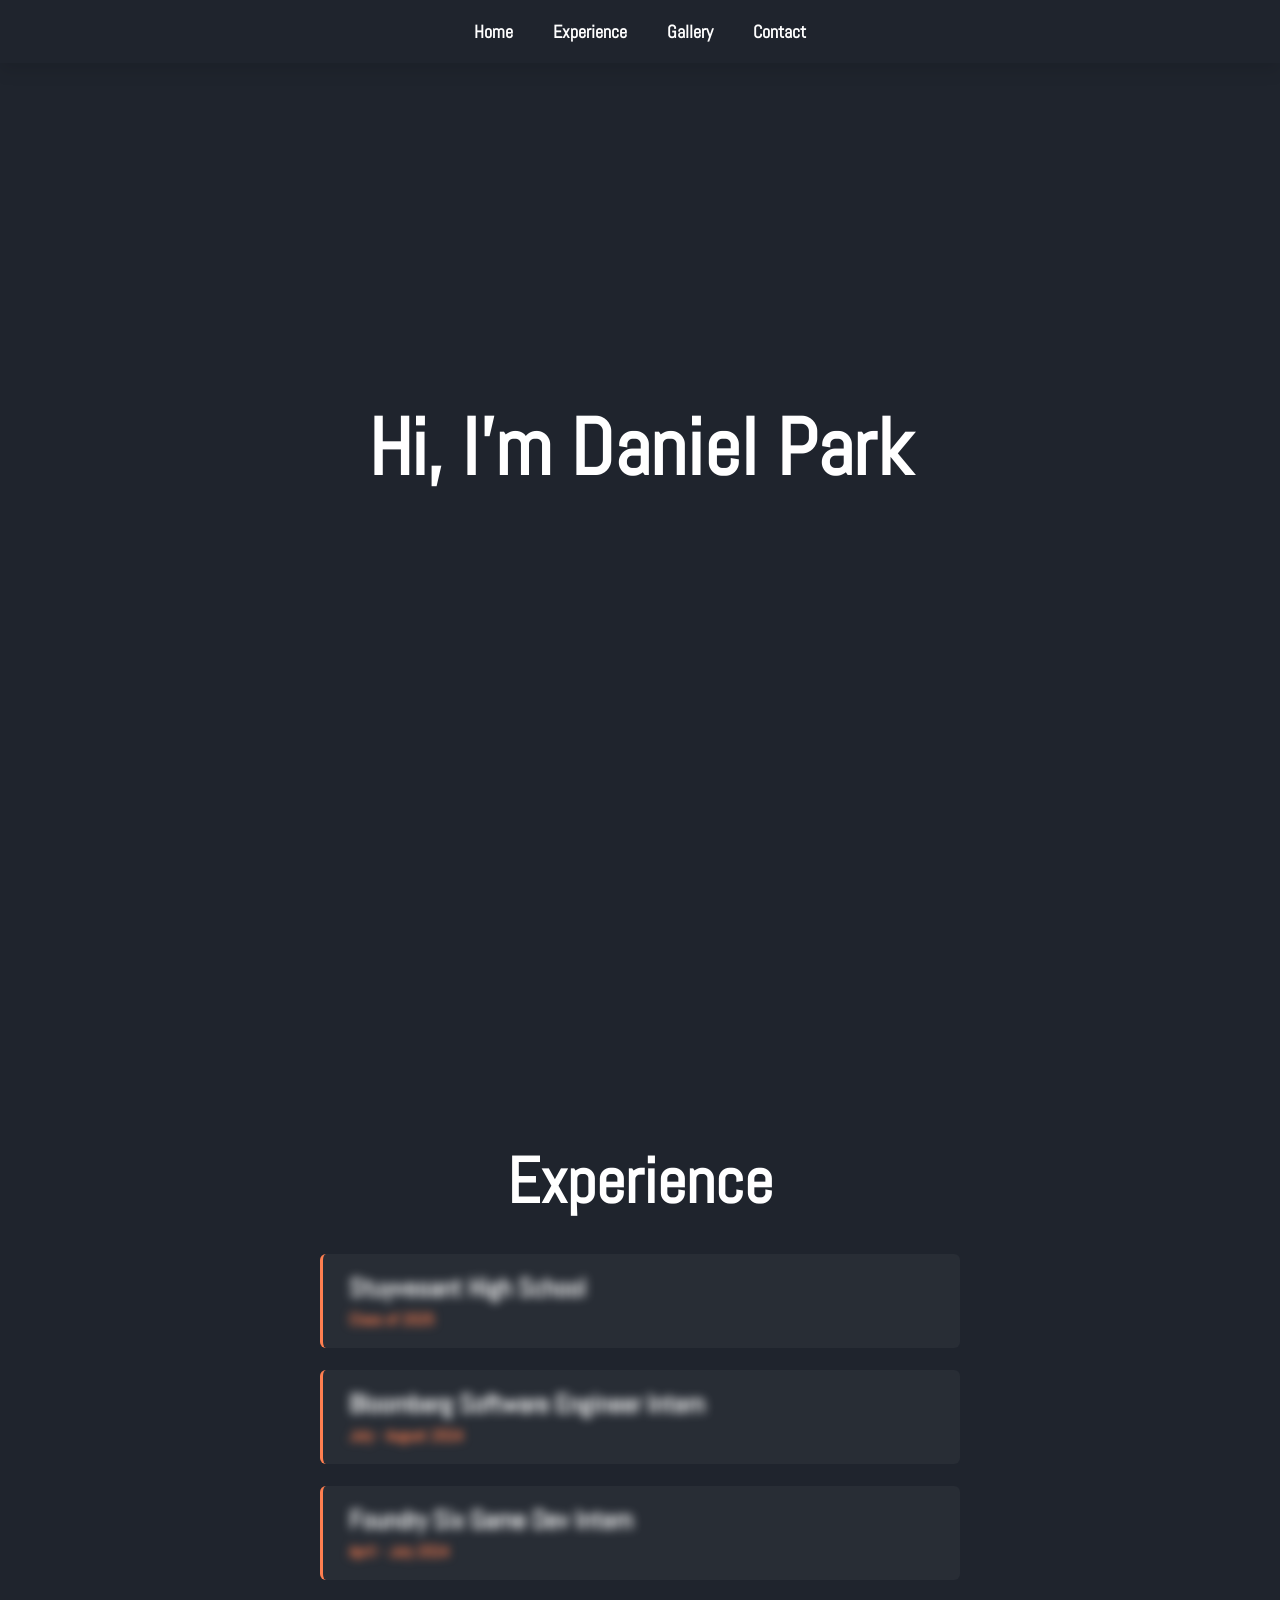
==== index.html @ cdd5ee07 "base website" ====
<!DOCTYPE html>
<html lang="en">

<head>
    <meta charset="UTF-8">
    <meta name="viewport" content="width=device-width, initial-scale=1.0">
    <title>Daniel Park</title>
    <link rel="stylesheet" href="style.css">
</head>

<body>
    
    <nav>
        <ul>
            <li><a href="#home">Home</a></li>
            <li><a href="#experience">Experience</a></li>
            <li><a href="#gallery">Gallery</a></li>
            <li><a href="contact.html">Contact</a></li>
        </ul>
    </nav>

    <section class="hero pop-up reveal" id="home">
        <div class="animate">
            <h1>
                Hi, I'm Daniel Park
            </h1>
            <p>
                <span class="identity-list">
                    Software Developer
                </span>
            </p>
        </div>
    </section>

    <section class="hero experience" id="experience">
        <h2 class="section-heading">Experience</h2>
        <div class="timeline">
            <div class="timeline-item left-to-right reveal">
                <div class="animate">
                    <a href="stuyvesant.html" class="section-link">
                        <h3 class="pop-up-hover">Stuyvesant High School</h3>
                    </a>
                    <span class="timeline-date">Class of 2025</span>
                </div>
            </div>

            <div class="timeline-item right-to-left reveal">
                <div class="animate">
                    <a href="bloomberg.html" class="section-link">
                        <h3 class="pop-up-hover">Bloomberg Software Engineer Intern</h3>
                    </a>
                    <span class="timeline-date">July - August 2024</span>
                </div>
            </div>

            <div class="timeline-item left-to-right reveal">
                <div class="animate">
                    <a href="foundry.html" class="section-link">
                        <h3 class="pop-up-hover">Foundry Six Game Dev Intern</h3>
                    </a>
                    <span class="timeline-date">April - July 2024</span>
                </div>
            </div>
        </div>
    </section>

    <section class="hero gallery reveal" id="gallery">
        <h2 class="section-heading animate">Gallery</h2>
        <div class="images">
            <img src="images/img1.jpg" alt="" class="animate" style="--i:0;" loading="lazy">
            <img src="images/img1.jpg" alt="" class="animate" style="--i:1;" loading="lazy">
            <img src="images/img1.jpg" alt="" class="animate" style="--i:2;" loading="lazy">
        </div>
    </section>

    <script src="script.js"></script>
</body>

</html>
---- style.css ----
@import url('https://fonts.googleapis.com/css2?family=Abel&display=swap');

* {
    margin: 0;
    padding: 0;
    box-sizing: border-box;
    font-family: "Abel", sans-serif;
    scroll-behavior: smooth;
}

body{
    cursor: url('data:image/svg+xml,<svg xmlns="http://www.w3.org/2000/svg" width="24" height="24" viewBox="0 0 24 24"><path fill="%23FFF" stroke="%23000" stroke-width="2" d="M5.5 3.21V20.8c0 .45.54.67.85.35l4.86-4.86a.5.5 0 0 1 .35-.15h6.87a.5.5 0 0 0 .35-.85L6.35 2.85a.5.5 0 0 0-.85.35Z"></path></svg>'), auto;
    background: #1f242d;
}

nav {
    background-color: #1f242d;
    padding: 20px;
    display: flex;
    justify-content: center;
    align-items: center;
    position: fixed;
    width: 100%;
    top: 0;
    z-index: 1000;
    box-shadow: 0 8px 16px rgba(0, 0, 0, 0.1);
}

nav ul {
    display: flex;
    list-style: none;
}

nav ul li {
    margin: 0 20px;
}

nav ul li a {
    color: white;
    text-decoration: none;
    font-size: 18px;
    font-weight: 600;
    position: relative;
    transition: color 0.3s ease;
}

nav ul li a::after {
    content: '';
    display: block;
    width: 0;
    height: 2px;
    background: white;
    transition: width 0.3s;
    position: absolute;
    left: 0;
    bottom: -5px;
}

nav ul li a:hover {
    color: #ff7f50;
}

nav ul li a:hover::after {
    width: 100%;
}

section {
    display: flex;
    flex-direction: column;
    justify-content: center;
    align-items: center;
    text-align: center;
    overflow-x: hidden;
    padding: 60px 24px;
}

.hero {
    min-height: 100vh;
    padding-top: 100px;
}

h1 {
    position: relative;
    font-size: 80px;
    color: #fff;
}

p {
    position: relative;
    font-size: 35px;
    font-weight: 600;
}

.section-heading {
    position: relative;
    font-size: 64px;
    color: #fff;
    margin-bottom: 32px;
}

.identity-list::before {
    position: absolute;
    content: "";
    width: 100%;
    height: 100%;
    background-color: #1f242d;;
    top: 0;
    left: 0;
    animation: anim 4s infinite;
}

@keyframes anim {
    40%, 60% {
        left: calc(100% + 8px)
    }
    100% {
        left: 0
    }
}

.reveal .animate {
    opacity: 0;
    filter: blur(5px);
    transition: 0.7s;
}

.reveal.show-animate .animate {
    opacity: 1;
    filter: blur(0);
}

.section-link{
    text-decoration: underline;
}

/*pop up*/
.pop-up .animate {
    transform: scale(.7);
}

.pop-up.show-animate .animate {
    transform: scale(1);
}

.pop-up-hover {
    transition: transform 0.3s ease;
}

.pop-up-hover:hover {
    transform: scale(1.1);
}


/*left to right*/
.left-to-right .animate {
    transform: translateX(-100%);
}

.left-to-right.show-animate .animate {
    transform: translateX(0);
}

/*left to right*/
.right-to-left .animate {
    transform: translateX(100%);
}

.right-to-left.show-animate .animate {
    transform: translateX(0);
}

.pop-up p, .left-to-right p, .right-to-left p{
    color: #ff7f50;
}

.experience {
    padding-top: 80px;
}

.timeline {
    display: flex;
    flex-direction: column;
    gap: 22px;
    width: 100%;
    max-width: 640px;
}

.timeline-item {
    text-align: left;
    padding: 18px 26px;
    border-left: 3px solid #ff7f50;
    background: rgba(255, 255, 255, 0.04);
    border-radius: 6px;
}

.timeline-item h3 {
    position: relative;
    font-size: 26px;
    color: #fff;
    display: inline-block;
}

.timeline-date {
    display: block;
    margin-top: 4px;
    font-size: 16px;
    font-weight: 600;
    color: #ff7f50;
}

.gallery .images img {
    max-width: 400px;
    margin: 0 30px;
    transform: translateX(-100%);
    /*delayed*/
    transition-delay: calc(.2s * var(--i));
}

.gallery.show-animate .images img {
    transform: translateX(0);
}

/*left to right*/
.gallery .animate {
    transform: translateX(-100%);
}

.gallery.show-animate .animate {
    transform: translateX(0);
}
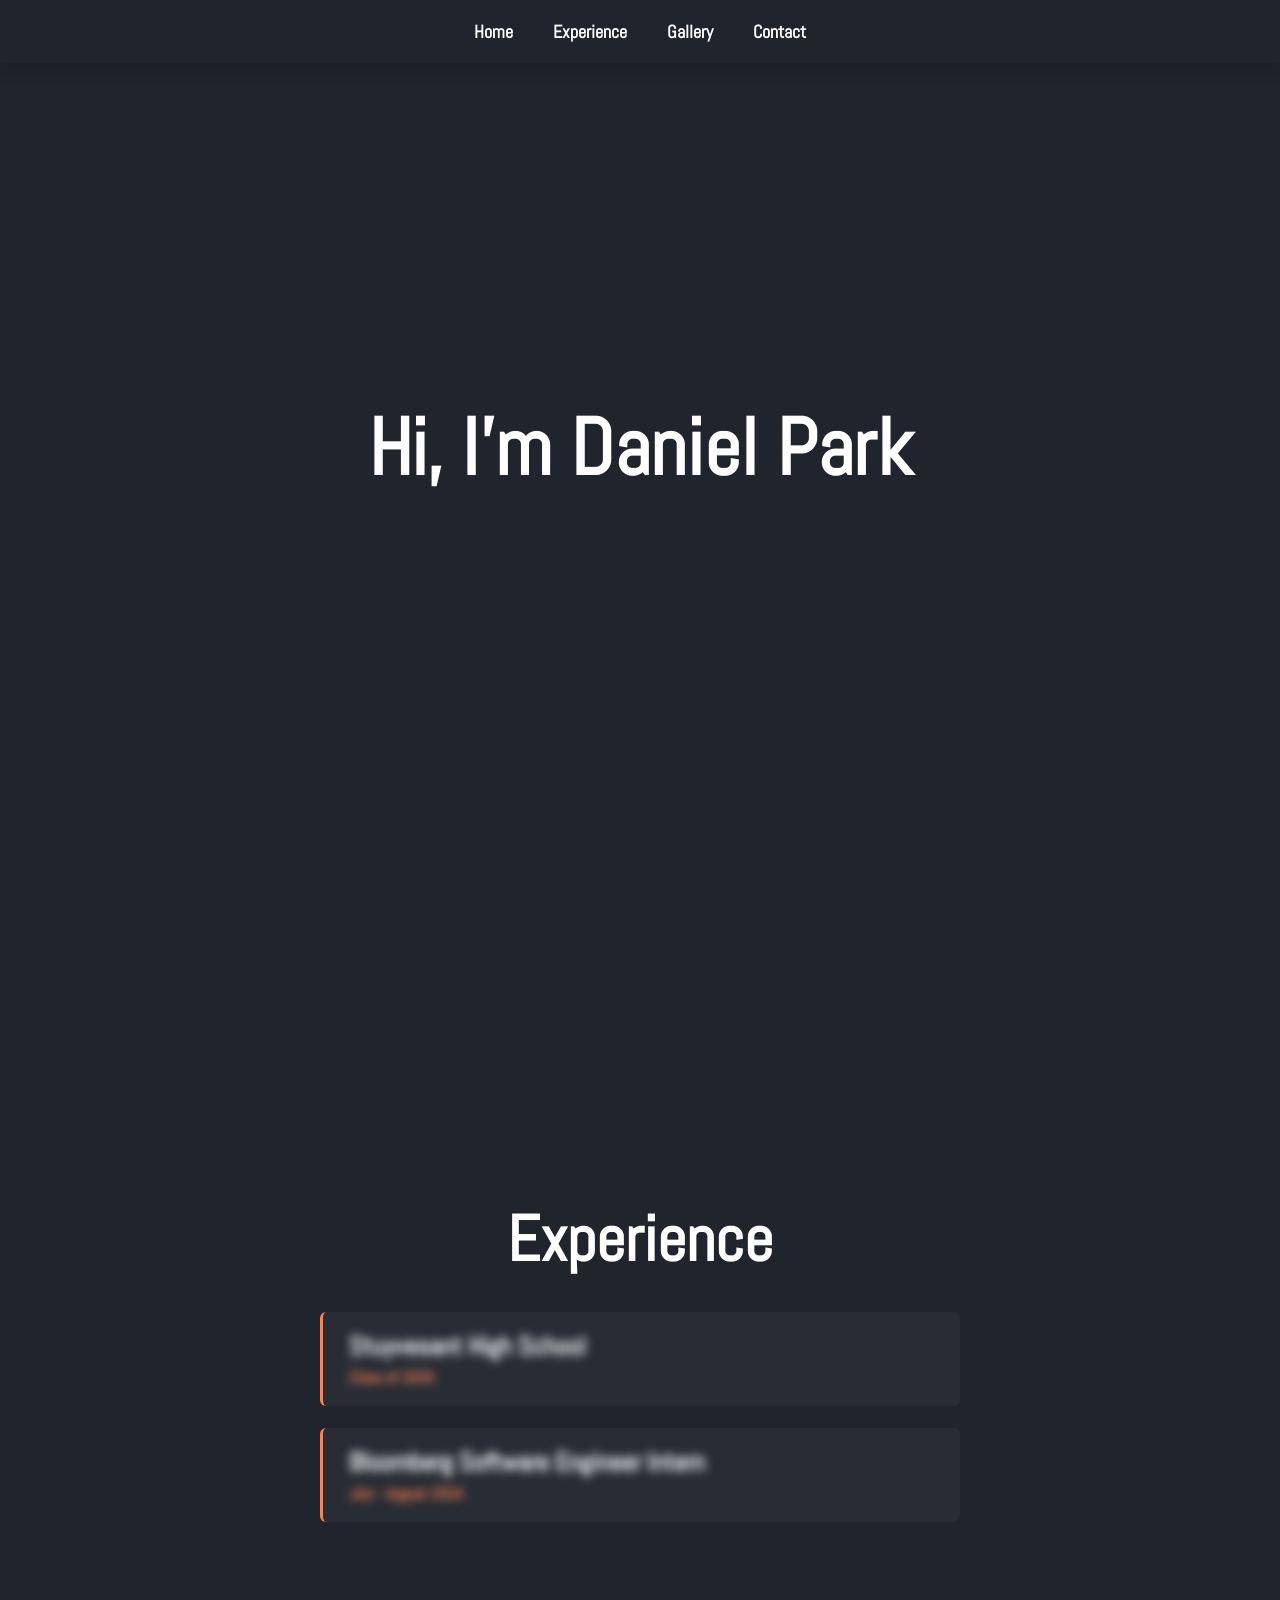
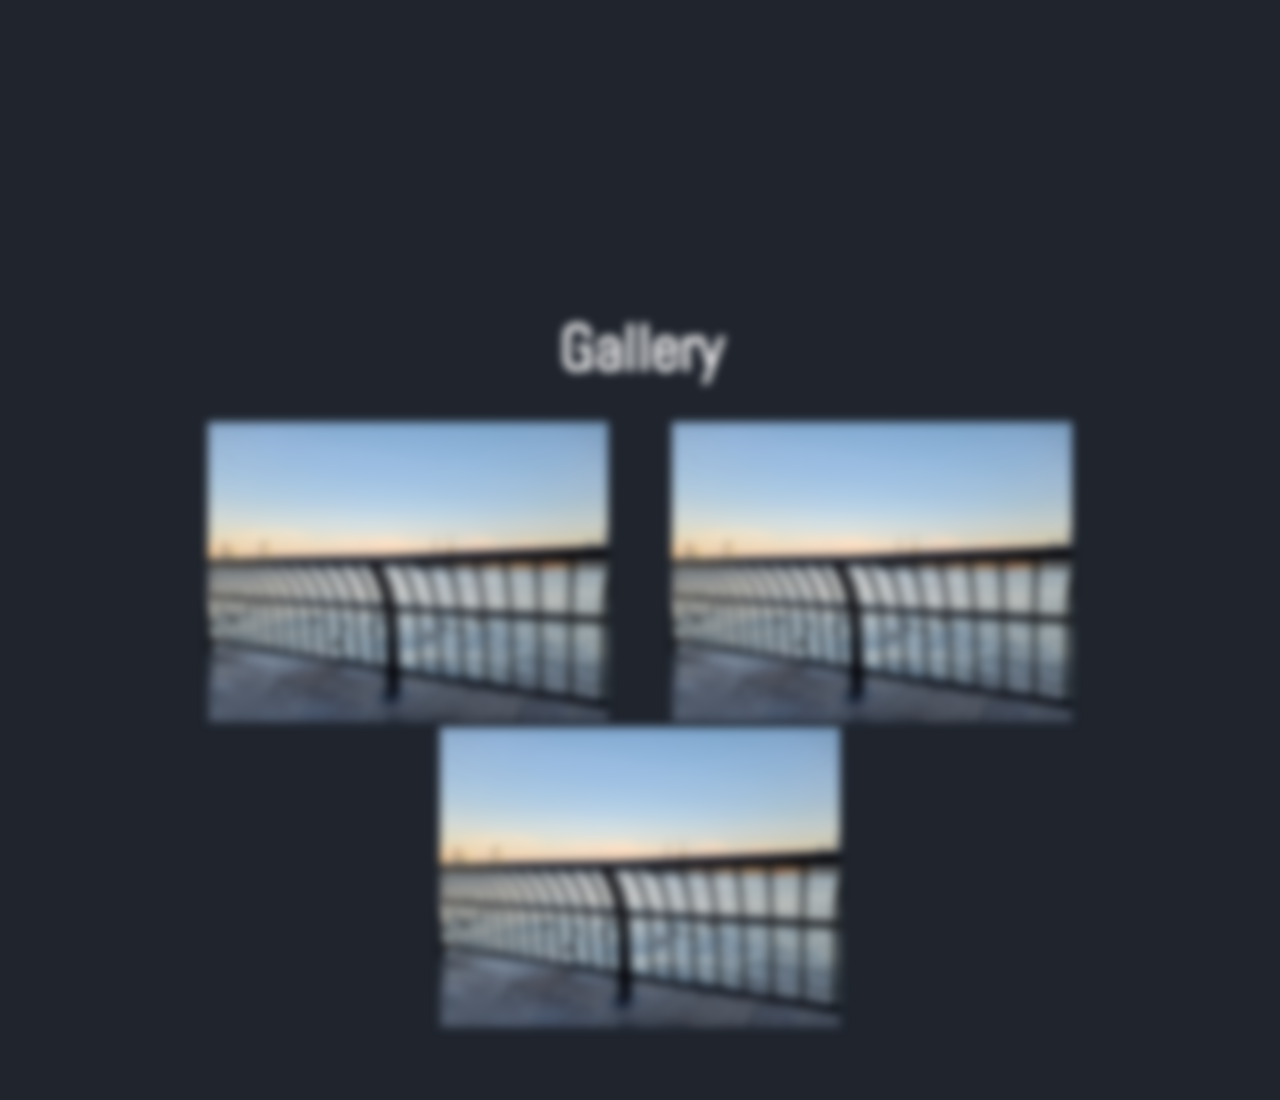
==== commit 1bbda9e4: "Identity list updated" ====
--- a/index.html
+++ b/index.html
@@ -52,15 +52,6 @@
                     <span class="timeline-date">July - August 2024</span>
                 </div>
             </div>
-
-            <div class="timeline-item left-to-right reveal">
-                <div class="animate">
-                    <a href="foundry.html" class="section-link">
-                        <h3 class="pop-up-hover">Foundry Six Game Dev Intern</h3>
-                    </a>
-                    <span class="timeline-date">April - July 2024</span>
-                </div>
-            </div>
         </div>
     </section>
 
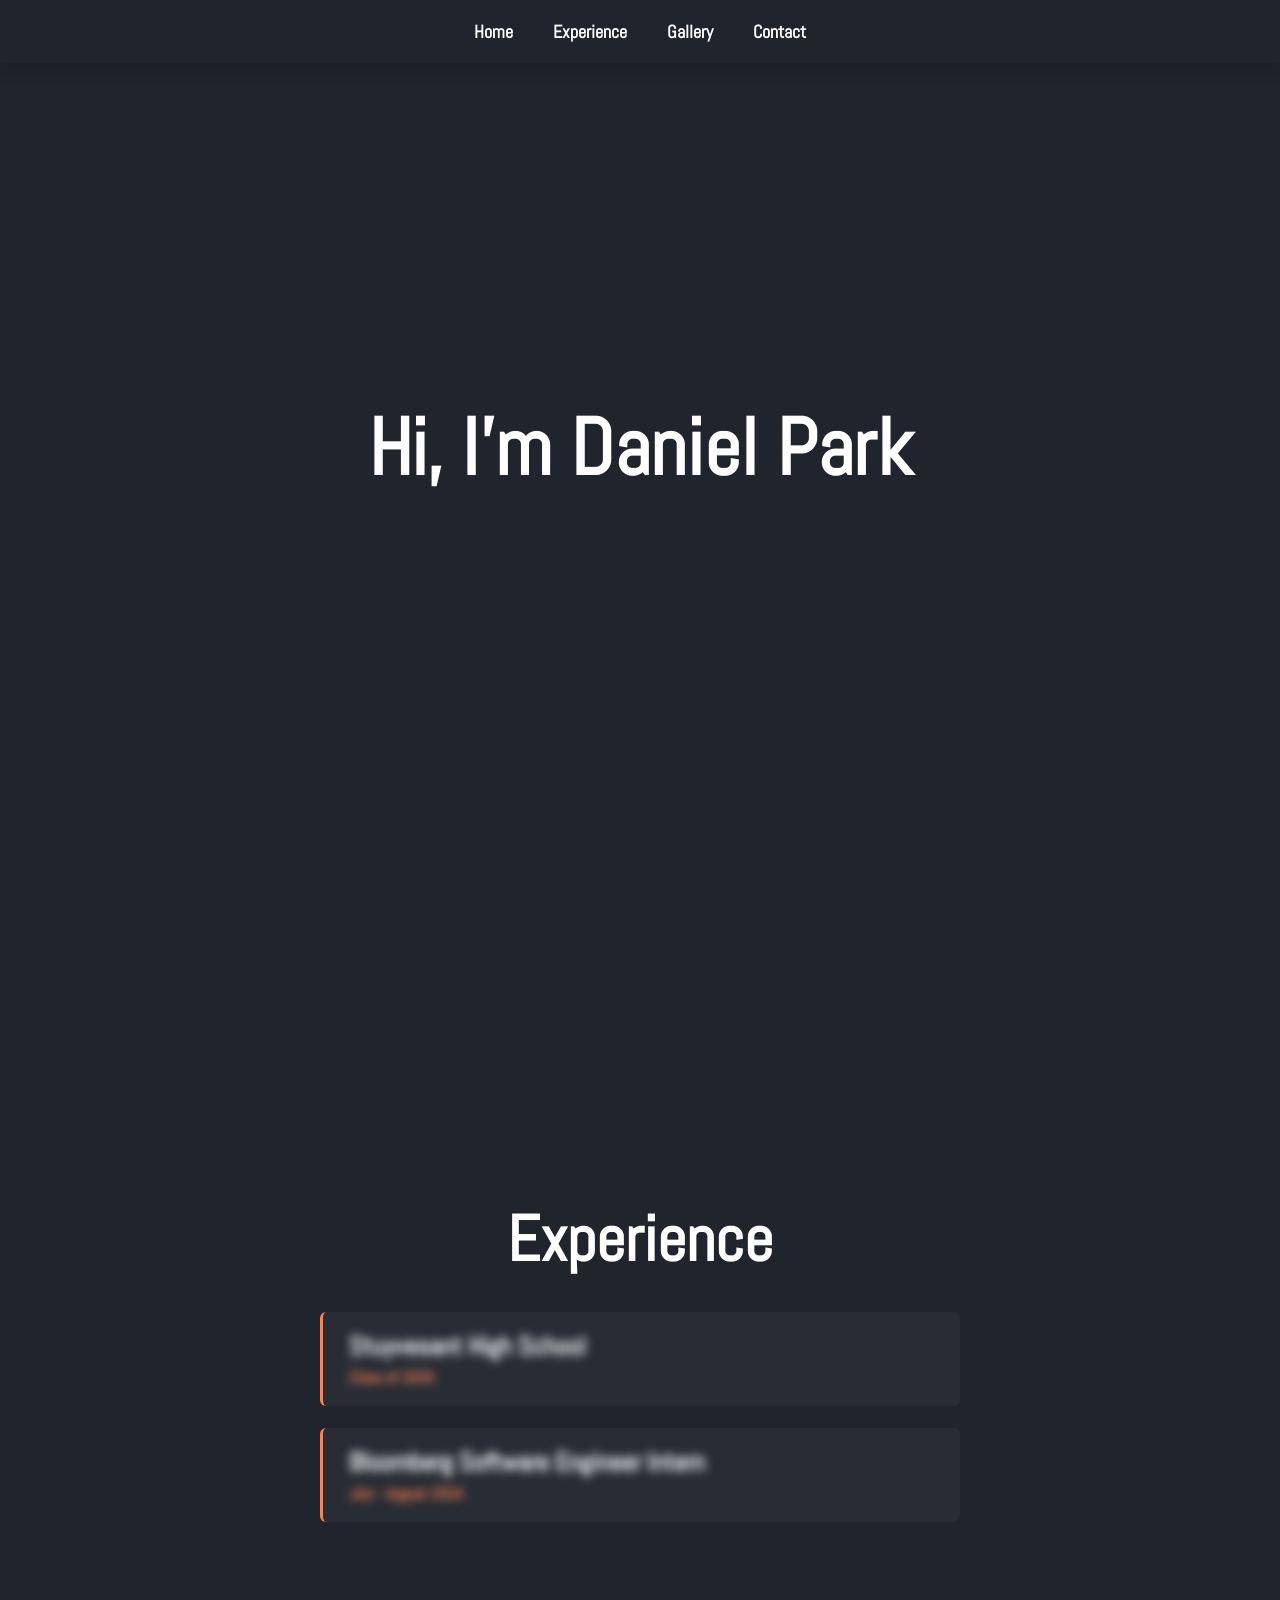
==== commit 161b9b32: "Gallery caraousel" ====
--- a/index.html
+++ b/index.html
@@ -14,7 +14,7 @@
         <ul>
             <li><a href="#home">Home</a></li>
             <li><a href="#experience">Experience</a></li>
-            <li><a href="#gallery">Gallery</a></li>
+            <li><a href="gallery.html">Gallery</a></li>
             <li><a href="contact.html">Contact</a></li>
         </ul>
     </nav>
@@ -55,15 +55,6 @@
         </div>
     </section>
 
-    <section class="hero gallery reveal" id="gallery">
-        <h2 class="section-heading animate">Gallery</h2>
-        <div class="images">
-            <img src="images/img1.jpg" alt="" class="animate" style="--i:0;" loading="lazy">
-            <img src="images/img1.jpg" alt="" class="animate" style="--i:1;" loading="lazy">
-            <img src="images/img1.jpg" alt="" class="animate" style="--i:2;" loading="lazy">
-        </div>
-    </section>
-
     <script src="script.js"></script>
 </body>
 
--- a/style.css
+++ b/style.css
@@ -96,6 +96,7 @@
     font-size: 64px;
     color: #fff;
     margin-bottom: 32px;
+    transition: color 0.3s ease;
 }
 
 .identity-list::before {
@@ -131,6 +132,11 @@
 
 .section-link{
     text-decoration: underline;
+    color: inherit;
+}
+
+.section-link:hover h3 {
+    color: #ff7f50;
 }
 
 /*pop up*/
@@ -208,23 +214,70 @@
     color: #ff7f50;
 }
 
-.gallery .images img {
-    max-width: 400px;
-    margin: 0 30px;
-    transform: translateX(-100%);
-    /*delayed*/
-    transition-delay: calc(.2s * var(--i));
-}
-
-.gallery.show-animate .images img {
-    transform: translateX(0);
-}
-
-/*left to right*/
-.gallery .animate {
-    transform: translateX(-100%);
-}
-
-.gallery.show-animate .animate {
-    transform: translateX(0);
-}+/*gallery page - cover flow*/
+/* every measurement below is a ratio of the cover, so the whole shelf
+   shrinks to fit short viewports and the caption stays above the fold */
+.coverflow {
+    --cf-size: min(560px, 77vh - 170px);
+    position: relative;
+    width: 100%;
+    /* cover + the shortened reflection under it */
+    height: calc(var(--cf-size) * 1.3);
+    perspective: calc(var(--cf-size) * 3.125);
+    perspective-origin: 50% 34%;
+    touch-action: pan-y;
+}
+
+.cf-stage {
+    position: absolute;
+    inset: 0;
+    transform-style: preserve-3d;
+    /* stage plane sits at z:0, in front of the fanned-back photos, and would swallow their clicks */
+    pointer-events: none;
+}
+
+.cf-item {
+    position: absolute;
+    top: 50%;
+    left: 50%;
+    width: var(--cf-size);
+    height: var(--cf-size);
+    margin: calc(var(--cf-size) * -0.588) 0 0 calc(var(--cf-size) * -0.5);
+    cursor: pointer;
+    transition: transform 0.55s cubic-bezier(.25, .8, .25, 1), opacity 0.55s ease;
+}
+
+.cf-item img {
+    display: block;
+    width: 100%;
+    height: 100%;
+    object-fit: cover;
+    border-radius: 3px;
+    box-shadow: 0 18px 36px rgba(0, 0, 0, 0.55);
+    /* mask cuts the reflection off at ~24% of the cover, just above the caption */
+    -webkit-box-reflect: below 6px linear-gradient(transparent 76%, rgba(0, 0, 0, 0.35));
+}
+
+.cf-item.is-active img {
+    box-shadow: 0 22px 46px rgba(0, 0, 0, 0.75);
+}
+
+/* sits after .coverflow so it stays clear of the stage */
+.cf-caption {
+    margin-top: 14px;
+    font-size: 36px;
+    font-weight: 700;
+    /* Abel ships a single weight, so thicken the strokes ourselves */
+    -webkit-text-stroke: 0.6px currentColor;
+    color: #ff7f50;
+}
+
+@media (max-width: 700px) {
+    .coverflow {
+        --cf-size: min(320px, 68vh - 140px);
+    }
+
+    .cf-caption {
+        font-size: 28px;
+    }
+}
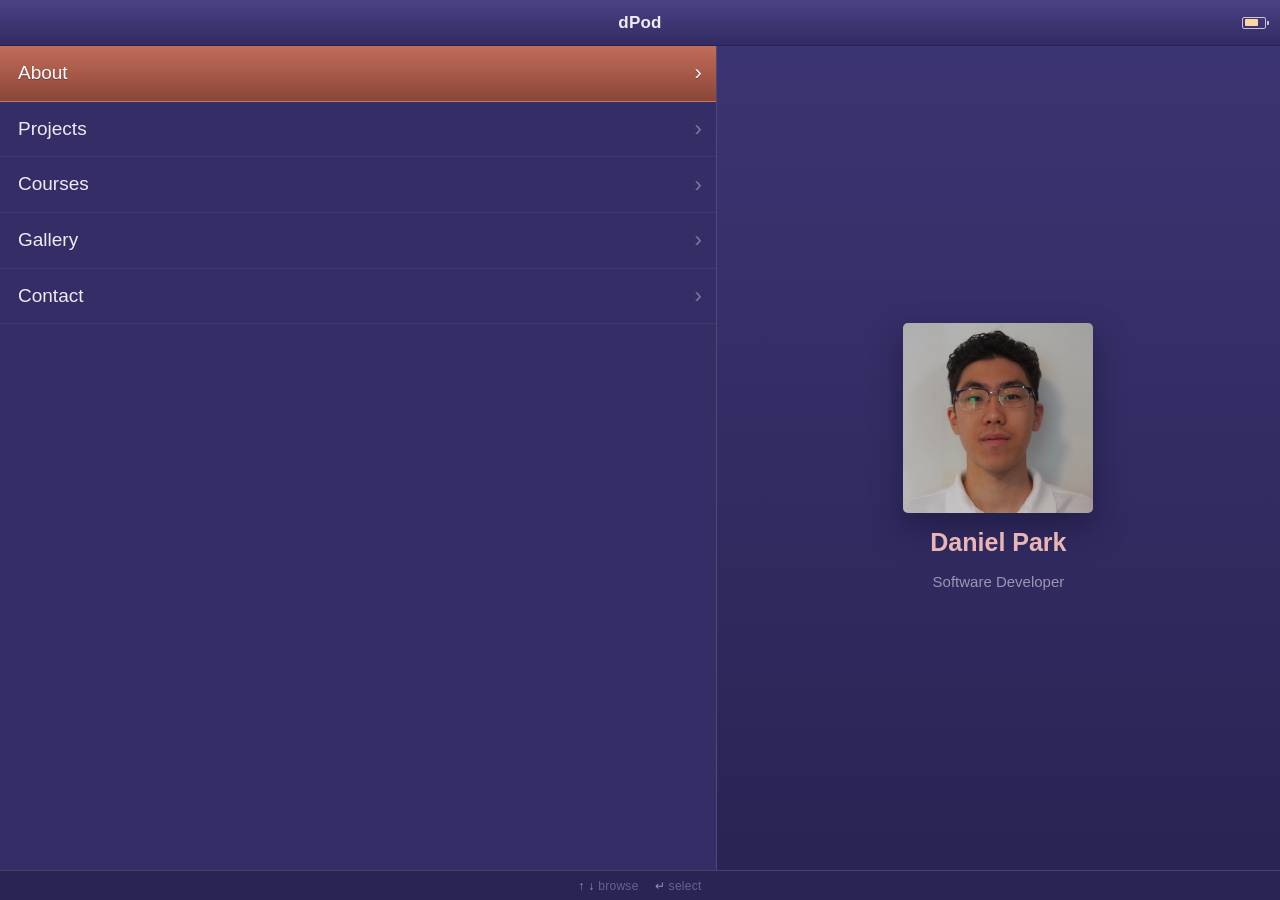
==== commit 21fcb812: "new design" ====
--- a/index.html
+++ b/index.html
@@ -1,5 +1,5 @@
 <!DOCTYPE html>
-<html lang="en">
+<html lang="en" class="no-js">
 
 <head>
     <meta charset="UTF-8">
@@ -9,53 +9,99 @@
 </head>
 
 <body>
-    
-    <nav>
-        <ul>
-            <li><a href="#home">Home</a></li>
-            <li><a href="#experience">Experience</a></li>
-            <li><a href="gallery.html">Gallery</a></li>
-            <li><a href="contact.html">Contact</a></li>
-        </ul>
-    </nav>
 
-    <section class="hero pop-up reveal" id="home">
-        <div class="animate">
-            <h1>
-                Hi, I'm Daniel Park
-            </h1>
-            <p>
-                <span class="identity-list">
-                    Software Developer
-                </span>
-            </p>
+    <!-- The screen, and nothing but the screen: status bar, the stage the
+         menus slide through, and a hint strip where the wheel used to be. -->
+    <div class="ipod">
+
+        <div class="ipod-bar">
+            <a class="ipod-back" href="index.html" hidden>
+                <svg viewBox="0 0 24 24" aria-hidden="true"><polyline points="15 5 8 12 15 19"></polyline></svg>
+                <span>Menu</span>
+            </a>
+            <span class="ipod-title">dPod</span>
+            <span class="ipod-battery" aria-hidden="true"></span>
         </div>
-    </section>
 
-    <section class="hero experience" id="experience">
-        <h2 class="section-heading">Experience</h2>
-        <div class="timeline">
-            <div class="timeline-item left-to-right reveal">
-                <div class="animate">
-                    <a href="stuyvesant.html" class="section-link">
-                        <h3 class="pop-up-hover">Stuyvesant High School</h3>
-                    </a>
-                    <span class="timeline-date">Class of 2025</span>
+        <div class="ipod-stage">
+            <!-- menu screen: the list drives the highlight, the panel on the
+                 right follows it, exactly one card shown at a time -->
+            <main class="ipod-screen" data-hint="&uarr; &darr;;browse|&crarr;;select" data-screen="menu" data-title="dPod" data-parent="">
+
+                <ul class="ipod-list">
+                    <li>
+                        <a class="ipod-row" href="about.html" data-preview="p-about" data-sub="Daniel Park">
+                            <span class="ipod-label">About</span>
+                            <span class="ipod-chev" aria-hidden="true">&rsaquo;</span>
+                        </a>
+                    </li>
+                    <li>
+                        <a class="ipod-row" href="projects.html" data-preview="p-projects" data-sub="Built and building">
+                            <span class="ipod-label">Projects</span>
+                            <span class="ipod-chev" aria-hidden="true">&rsaquo;</span>
+                        </a>
+                    </li>
+                    <li>
+                        <a class="ipod-row" href="courses.html" data-preview="p-courses" data-sub="Relevant coursework">
+                            <span class="ipod-label">Courses</span>
+                            <span class="ipod-chev" aria-hidden="true">&rsaquo;</span>
+                        </a>
+                    </li>
+                    <li>
+                        <a class="ipod-row" href="gallery.html" data-preview="p-gallery" data-sub="35 photos">
+                            <span class="ipod-label">Gallery</span>
+                            <span class="ipod-chev" aria-hidden="true">&rsaquo;</span>
+                        </a>
+                    </li>
+                    <li>
+                        <a class="ipod-row" href="contact.html" data-preview="p-contact" data-sub="Email &middot; GitHub &middot; LinkedIn">
+                            <span class="ipod-label">Contact</span>
+                            <span class="ipod-chev" aria-hidden="true">&rsaquo;</span>
+                        </a>
+                    </li>
+                </ul>
+
+                <div class="ipod-preview" aria-hidden="true">
+                    <div class="ipod-card" id="p-about">
+                        <div class="ipod-art"><img src="thumbs/profile.jpg" alt=""></div>
+                        <span class="ipod-card-title">Daniel Park</span>
+                        <span class="ipod-card-sub"><span class="identity-list" data-words="Software Developer|CMU 2029|Systems Developer">Software Developer</span></span>
+                    </div>
+                    <div class="ipod-card" id="p-projects">
+                        <div class="ipod-art"><img src="thumbs/projects.jpg" alt=""></div>
+                        <span class="ipod-card-title">Projects</span>
+                        <span class="ipod-card-sub">Finished, and still in progress</span>
+                    </div>
+                    <div class="ipod-card" id="p-courses">
+                        <div class="ipod-art"><img src="thumbs/cmu.jpg" alt=""></div>
+                        <span class="ipod-card-title">Courses</span>
+                        <span class="ipod-card-sub">Relevant coursework</span>
+                    </div>
+                    <div class="ipod-card" id="p-gallery">
+                        <div class="ipod-art"><img src="thumbs/gallery.jpg" alt=""></div>
+                        <span class="ipod-card-title">Gallery</span>
+                        <span class="ipod-card-sub">A glimpse into my life, in coverflow</span>
+                    </div>
+                    <div class="ipod-card" id="p-contact">
+                        <div class="ipod-art"><img src="thumbs/contact.jpg" alt=""></div>
+                        <span class="ipod-card-title">Contact</span>
+                        <span class="ipod-card-sub">Say hello</span>
+                    </div>
                 </div>
-            </div>
 
-            <div class="timeline-item right-to-left reveal">
-                <div class="animate">
-                    <a href="bloomberg.html" class="section-link">
-                        <h3 class="pop-up-hover">Bloomberg Software Engineer Intern</h3>
-                    </a>
-                    <span class="timeline-date">July - August 2024</span>
-                </div>
-            </div>
+            </main>
         </div>
-    </section>
 
-    <script src="script.js"></script>
+        <div class="ipod-hint">
+            <span><kbd>&uarr;</kbd> <kbd>&darr;</kbd> browse</span>
+            <span><kbd>&crarr;</kbd> select</span>
+            <span><kbd>esc</kbd> menu</span>
+        </div>
+
+    </div>
+
+    <script src="gallery.js"></script>
+    <script src="ipod.js"></script>
 </body>
 
-</html>+</html>
--- a/style.css
+++ b/style.css
@@ -1,227 +1,564 @@
-@import url('https://fonts.googleapis.com/css2?family=Abel&display=swap');
+/* ---------------------------------------------------------------------------
+   The whole site is one iPod classic screen: a fixed status bar on top, a
+   stage below it that slides menus in and out, and a hint strip at the bottom
+   standing in for the click wheel. No hardware, just the display.
+   --------------------------------------------------------------------------- */
+
+:root {
+    /* Dusk over water: deep indigo for the screen, the sunset running gold
+       into blush into dusty rose for anything that has to stand out. */
+    --gold: #ffd5a4;
+    --blush: #e9b6b5;
+    --rose: #ba7893;
+    --peri: #5a6cb8;
+    --indigo: #342d66;
+
+    --bg: #241f4a;
+    --screen: var(--indigo);
+    --screen-low: #2a2454;
+    --bar-hi: #4a4285;
+    --bar-low: #322b62;
+    --line: rgba(240, 234, 246, 0.14);
+    --text: #f0eaf6;
+    --dim: rgba(240, 234, 246, 0.56);
+    --dimmer: rgba(240, 234, 246, 0.32);
+
+    /* The selection is a muted terracotta - warm against a cool indigo is
+       near-complementary, so it stands out by hue rather than by brightness.
+       That is the whole trick: it sits at roughly the same lightness as the
+       periwinkle it replaced (and well below the gold bar that shouted), so it
+       reads as a cursor, not an alert. */
+    --sel-hi: #c06e5b;
+    --sel: #ac5c4b;
+    --sel-low: #8a4638;
+    --on-sel: #fdfbff;
+
+    --accent: var(--blush);
+    --ember: var(--blush);
+
+    --bar: 46px;
+    --hint: 30px;
+    /* every slide uses this - iOS-ish ease out, short enough to feel like firmware */
+    --slide: 320ms cubic-bezier(.32, .72, 0, 1);
+}
 
 * {
     margin: 0;
     padding: 0;
     box-sizing: border-box;
-    font-family: "Abel", sans-serif;
-    scroll-behavior: smooth;
-}
-
-body{
+}
+
+html,
+body {
+    height: 100%;
+    overflow: hidden;
+}
+
+body {
+    background: var(--bg);
+    color: var(--text);
+    font-family: -apple-system, BlinkMacSystemFont, "Helvetica Neue", Helvetica, Arial, sans-serif;
+    -webkit-font-smoothing: antialiased;
     cursor: url('data:image/svg+xml,<svg xmlns="http://www.w3.org/2000/svg" width="24" height="24" viewBox="0 0 24 24"><path fill="%23FFF" stroke="%23000" stroke-width="2" d="M5.5 3.21V20.8c0 .45.54.67.85.35l4.86-4.86a.5.5 0 0 1 .35-.15h6.87a.5.5 0 0 0 .35-.85L6.35 2.85a.5.5 0 0 0-.85.35Z"></path></svg>'), auto;
-    background: #1f242d;
-}
-
-nav {
-    background-color: #1f242d;
-    padding: 20px;
-    display: flex;
-    justify-content: center;
-    align-items: center;
+}
+
+/* --- the screen ---------------------------------------------------------- */
+
+.ipod {
     position: fixed;
-    width: 100%;
-    top: 0;
-    z-index: 1000;
-    box-shadow: 0 8px 16px rgba(0, 0, 0, 0.1);
-}
-
-nav ul {
-    display: flex;
+    inset: 0;
+    display: flex;
+    flex-direction: column;
+    background: var(--screen);
+}
+
+/* --- status bar ---------------------------------------------------------- */
+
+.ipod-bar {
+    flex: 0 0 var(--bar);
+    display: grid;
+    grid-template-columns: 1fr auto 1fr;
+    align-items: center;
+    padding: 0 14px;
+    background: linear-gradient(180deg, var(--bar-hi), var(--bar-low));
+    border-bottom: 1px solid rgba(20, 16, 45, 0.6);
+    /* sits above the sliding screens so nothing passes over it */
+    z-index: 2;
+}
+
+.ipod-title {
+    grid-column: 2;
+    font-size: 17px;
+    font-weight: 600;
+    letter-spacing: 0.2px;
+    text-align: center;
+    animation: title-in 260ms ease both;
+}
+
+@keyframes title-in {
+    from {
+        opacity: 0;
+        transform: translateY(-4px);
+    }
+}
+
+/* the Menu button, standing in for the one that used to live on the wheel */
+.ipod-back {
+    grid-column: 1;
+    justify-self: start;
+    display: flex;
+    align-items: center;
+    gap: 3px;
+    padding: 4px 8px 4px 4px;
+    border: 0;
+    border-radius: 5px;
+    background: none;
+    color: var(--dim);
+    font: inherit;
+    font-size: 14px;
+    text-decoration: none;
+    cursor: inherit;
+    transition: color 200ms ease;
+}
+
+.ipod-back:hover {
+    color: var(--ember);
+}
+
+.ipod-back[hidden] {
+    display: none;
+}
+
+.ipod-back svg {
+    width: 15px;
+    height: 15px;
+    fill: none;
+    stroke: currentColor;
+    stroke-width: 2.6;
+    stroke-linecap: round;
+    stroke-linejoin: round;
+}
+
+/* battery glyph: shell, nub on the right, coral fill inside */
+.ipod-battery {
+    position: relative;
+    grid-column: 3;
+    justify-self: end;
+    width: 24px;
+    height: 12px;
+    border: 1.5px solid rgba(255, 255, 255, 0.7);
+    border-radius: 2px;
+}
+
+.ipod-battery::after {
+    content: '';
+    position: absolute;
+    top: 3px;
+    right: -4px;
+    width: 2.5px;
+    height: 4px;
+    background: rgba(255, 255, 255, 0.7);
+    border-radius: 0 1px 1px 0;
+}
+
+.ipod-battery::before {
+    content: '';
+    position: absolute;
+    top: 1.5px;
+    bottom: 1.5px;
+    left: 1.5px;
+    width: 62%;
+    background: var(--gold);
+    border-radius: 1px;
+}
+
+/* --- stage: holds the outgoing and incoming screen at the same time ------- */
+
+.ipod-stage {
+    position: relative;
+    flex: 1;
+    overflow: hidden;
+}
+
+.ipod-screen {
+    position: absolute;
+    inset: 0;
+    display: flex;
+    background: var(--screen);
+    transition: transform var(--slide), opacity var(--slide);
+}
+
+/* start positions - removed one frame after the screen is in the DOM */
+.ipod-screen.from-right {
+    transform: translateX(100%);
+}
+
+.ipod-screen.from-left {
+    transform: translateX(-100%);
+}
+
+/* The screen being replaced parallaxes back at a third of the speed and dims
+   toward the screen colour, the way a pushed view does. It used to fade all
+   the way out, which left a blank panel showing through the gap for as long as
+   the incoming screen had not covered it yet. */
+.ipod-screen.to-left {
+    transform: translateX(-30%);
+    opacity: 0.6;
+}
+
+.ipod-screen.to-right {
+    transform: translateX(30%);
+    opacity: 0.6;
+}
+
+/* only while a slide is actually running: the layer promotion and the edge
+   shadow both cost something to keep around on a screen full of photos */
+.ipod-screen.is-sliding {
+    will-change: transform;
+    box-shadow: -16px 0 30px rgba(20, 16, 45, 0.5);
+}
+
+@media (prefers-reduced-motion: reduce) {
+    .ipod-screen {
+        transition: opacity 120ms ease;
+    }
+
+    .ipod-screen.from-right,
+    .ipod-screen.from-left {
+        transform: none;
+        opacity: 0;
+    }
+
+    .ipod-screen.to-left,
+    .ipod-screen.to-right {
+        transform: none;
+        opacity: 0;
+    }
+
+    .ipod-title {
+        animation: none;
+    }
+}
+
+/* --- menu screen: list on the left, preview that follows the highlight ---- */
+
+.ipod-list {
+    flex: 0 0 56%;
     list-style: none;
-}
-
-nav ul li {
-    margin: 0 20px;
-}
-
-nav ul li a {
-    color: white;
+    overflow-y: auto;
+    overscroll-behavior: contain;
+    border-right: 1px solid var(--line);
+}
+
+.ipod-row {
+    display: flex;
+    justify-content: space-between;
+    align-items: center;
+    gap: 14px;
+    padding: 15px 14px 15px 18px;
+    border-bottom: 1px solid rgba(255, 255, 255, 0.055);
+    color: var(--text);
+    font-size: 19px;
     text-decoration: none;
-    font-size: 18px;
+    /* the highlight was instant on the real thing - no transition */
+}
+
+.ipod-row.is-sel {
+    background: linear-gradient(180deg, var(--sel-hi) 0%, var(--sel) 42%, var(--sel-low) 100%);
+    color: var(--on-sel);
+    text-shadow: 0 1px 1px rgba(20, 16, 45, 0.4);
+}
+
+/* a quiet heading inside a list, for splitting a menu into groups */
+.ipod-group {
+    padding: 16px 16px 6px;
+    font-size: 12px;
     font-weight: 600;
+    letter-spacing: 0.09em;
+    text-transform: uppercase;
+    color: var(--dimmer);
+}
+
+.ipod-empty {
+    padding: 26px 20px;
+    font-size: 16px;
+    color: var(--dim);
+}
+
+.ipod-label {
+    /* lets a long label wrap instead of shoving the chevron off the row */
+    min-width: 0;
+    line-height: 1.3;
+}
+
+.ipod-chev {
+    flex: none;
+    font-size: 22px;
+    line-height: 1;
+    opacity: 0.4;
+}
+
+.ipod-row.is-sel .ipod-chev {
+    opacity: 1;
+}
+
+/* a drawn glyph in the chevron slot, rather than a font character that may
+   not exist on the reader's machine */
+.ipod-chev.is-icon {
+    display: flex;
+    align-items: center;
+}
+
+.ipod-chev svg {
+    width: 15px;
+    height: 15px;
+    fill: none;
+    stroke: currentColor;
+    stroke-width: 1.9;
+    stroke-linecap: round;
+    stroke-linejoin: round;
+}
+
+/* right half - one card per row, cross faded as the highlight moves */
+.ipod-preview {
     position: relative;
-    transition: color 0.3s ease;
-}
-
-nav ul li a::after {
-    content: '';
-    display: block;
-    width: 0;
-    height: 2px;
-    background: white;
-    transition: width 0.3s;
+    flex: 1;
+    background: linear-gradient(180deg, #3b3472, var(--screen-low));
+}
+
+.ipod-card {
     position: absolute;
-    left: 0;
-    bottom: -5px;
-}
-
-nav ul li a:hover {
-    color: #ff7f50;
-}
-
-nav ul li a:hover::after {
-    width: 100%;
-}
-
-section {
+    inset: 0;
     display: flex;
     flex-direction: column;
     justify-content: center;
     align-items: center;
+    gap: 14px;
+    padding: 26px;
     text-align: center;
-    overflow-x: hidden;
-    padding: 60px 24px;
-}
-
-.hero {
-    min-height: 100vh;
-    padding-top: 100px;
-}
-
-h1 {
-    position: relative;
-    font-size: 80px;
-    color: #fff;
-}
-
-p {
-    position: relative;
-    font-size: 35px;
+    opacity: 0;
+    pointer-events: none;
+    transition: opacity 220ms ease;
+}
+
+.ipod-card.is-shown {
+    opacity: 1;
+}
+
+.ipod-card-title {
+    font-size: 25px;
     font-weight: 600;
-}
-
-.section-heading {
-    position: relative;
-    font-size: 64px;
-    color: #fff;
-    margin-bottom: 32px;
-    transition: color 0.3s ease;
-}
-
-.identity-list::before {
-    position: absolute;
-    content: "";
+    line-height: 1.2;
+    color: var(--ember);
+}
+
+.ipod-card-sub {
+    font-size: 15px;
+    line-height: 1.45;
+    color: var(--dim);
+}
+
+/* square tile standing in for album art */
+.ipod-art {
+    display: flex;
+    justify-content: center;
+    align-items: center;
+    width: min(190px, 42vh);
+    aspect-ratio: 1;
+    border-radius: 5px;
+    background: linear-gradient(145deg, #4b4489, #2b2456);
+    box-shadow: 0 14px 30px rgba(20, 16, 45, 0.5);
+    font-size: 46px;
+    font-weight: 600;
+    letter-spacing: 1px;
+    color: var(--ember);
+    overflow: hidden;
+}
+
+.ipod-art img {
     width: 100%;
     height: 100%;
-    background-color: #1f242d;;
-    top: 0;
-    left: 0;
-    animation: anim 4s infinite;
-}
-
-@keyframes anim {
-    40%, 60% {
-        left: calc(100% + 8px)
-    }
-    100% {
-        left: 0
-    }
-}
-
-.reveal .animate {
-    opacity: 0;
-    filter: blur(5px);
-    transition: 0.7s;
-}
-
-.reveal.show-animate .animate {
-    opacity: 1;
-    filter: blur(0);
-}
-
-.section-link{
-    text-decoration: underline;
-    color: inherit;
-}
-
-.section-link:hover h3 {
-    color: #ff7f50;
-}
-
-/*pop up*/
-.pop-up .animate {
-    transform: scale(.7);
-}
-
-.pop-up.show-animate .animate {
-    transform: scale(1);
-}
-
-.pop-up-hover {
-    transition: transform 0.3s ease;
-}
-
-.pop-up-hover:hover {
-    transform: scale(1.1);
-}
-
-
-/*left to right*/
-.left-to-right .animate {
-    transform: translateX(-100%);
-}
-
-.left-to-right.show-animate .animate {
-    transform: translateX(0);
-}
-
-/*left to right*/
-.right-to-left .animate {
-    transform: translateX(100%);
-}
-
-.right-to-left.show-animate .animate {
-    transform: translateX(0);
-}
-
-.pop-up p, .left-to-right p, .right-to-left p{
-    color: #ff7f50;
-}
-
-.experience {
-    padding-top: 80px;
-}
-
-.timeline {
-    display: flex;
-    flex-direction: column;
-    gap: 22px;
-    width: 100%;
-    max-width: 640px;
-}
-
-.timeline-item {
-    text-align: left;
-    padding: 18px 26px;
-    border-left: 3px solid #ff7f50;
-    background: rgba(255, 255, 255, 0.04);
-    border-radius: 6px;
-}
-
-.timeline-item h3 {
-    position: relative;
-    font-size: 26px;
-    color: #fff;
+    object-fit: cover;
+}
+
+.ipod-art svg {
+    width: 44%;
+    height: 44%;
+    fill: none;
+    stroke: currentColor;
+    stroke-width: 1.4;
+    stroke-linecap: round;
+    stroke-linejoin: round;
+}
+
+/* the rotating job title, wiped left to right the way the old hero did it */
+.identity-list {
     display: inline-block;
-}
-
-.timeline-date {
-    display: block;
-    margin-top: 4px;
+    animation: identity-cycle 4s infinite;
+}
+
+/* the word is swapped on animationiteration, at the moment it is invisible */
+@keyframes identity-cycle {
+    0%, 6% {
+        opacity: 0;
+        transform: translateY(4px);
+    }
+
+    16%, 84% {
+        opacity: 1;
+        transform: none;
+    }
+
+    94%, 100% {
+        opacity: 0;
+        transform: translateY(-4px);
+    }
+}
+
+/* --- detail screen: art on the left, the writeup beside it --------------- */
+
+.ipod-detail {
+    flex: 1;
+    display: flex;
+    align-items: center;
+    gap: 44px;
+    padding: 40px 48px;
+    overflow-y: auto;
+    overscroll-behavior: contain;
+    background: linear-gradient(180deg, var(--screen), var(--screen-low));
+}
+
+.ipod-detail .ipod-art {
+    flex: none;
+    width: min(260px, 30vw);
+}
+
+.ipod-text {
+    min-width: 0;
+}
+
+.ipod-text h2 {
+    font-size: 34px;
+    font-weight: 600;
+    line-height: 1.15;
+}
+
+.ipod-text .ipod-sub {
+    margin-top: 8px;
+    font-size: 18px;
+    color: var(--ember);
+}
+
+.ipod-text p {
+    margin-top: 18px;
+    max-width: 52ch;
     font-size: 16px;
-    font-weight: 600;
-    color: #ff7f50;
-}
-
-/*gallery page - cover flow*/
-/* every measurement below is a ratio of the cover, so the whole shelf
-   shrinks to fit short viewports and the caption stays above the fold */
+    line-height: 1.6;
+    color: rgba(255, 255, 255, 0.72);
+}
+
+/* the little pill row for tech / tags */
+.ipod-tags {
+    display: flex;
+    flex-wrap: wrap;
+    gap: 8px;
+    margin-top: 22px;
+    list-style: none;
+}
+
+.ipod-tags li {
+    padding: 5px 11px;
+    border: 1px solid var(--line);
+    border-radius: 999px;
+    font-size: 13px;
+    color: var(--dim);
+}
+
+/* --- hint strip, in place of the click wheel ----------------------------- */
+
+.ipod-hint {
+    flex: 0 0 var(--hint);
+    display: flex;
+    justify-content: center;
+    align-items: center;
+    gap: 16px;
+    background: var(--screen-low);
+    border-top: 1px solid var(--line);
+    font-size: 12px;
+    letter-spacing: 0.3px;
+    color: var(--dimmer);
+    z-index: 2;
+}
+
+.ipod-hint kbd {
+    font: inherit;
+    color: var(--dim);
+}
+
+@media (max-width: 760px) {
+    .ipod-preview {
+        display: none;
+    }
+
+    .ipod-list {
+        flex: 1;
+        border-right: 0;
+    }
+
+    .ipod-row {
+        flex-wrap: wrap;
+        padding: 13px 14px 13px 16px;
+        font-size: 17px;
+    }
+
+    /* no room for the preview, so the date rides along in the row instead */
+    .ipod-row[data-sub]::after {
+        content: attr(data-sub);
+        flex-basis: 100%;
+        margin-top: 3px;
+        font-size: 13px;
+        color: var(--ember);
+    }
+
+    .ipod-row.is-sel[data-sub]::after {
+        color: rgba(253, 251, 255, 0.82);
+    }
+
+    .ipod-detail {
+        flex-direction: column;
+        align-items: flex-start;
+        gap: 24px;
+        padding: 28px 22px;
+    }
+
+    .ipod-detail .ipod-art {
+        width: 140px;
+        font-size: 34px;
+    }
+
+    .ipod-text h2 {
+        font-size: 26px;
+    }
+
+    .ipod-hint {
+        display: none;
+    }
+}
+
+/* --- gallery screen: cover flow ------------------------------------------ */
+/* every measurement is a ratio of the cover, so the shelf shrinks to fit the
+   screen instead of pushing the reflection past the bottom edge */
+.ipod-screen[data-screen="gallery"] {
+    justify-content: center;
+    align-items: center;
+    background: linear-gradient(180deg, var(--indigo), #16123a);
+}
+
 .coverflow {
-    --cf-size: min(560px, 77vh - 170px);
+    --cf-size: min(560px, 62vh, 64vw);
     position: relative;
     width: 100%;
-    /* cover + the shortened reflection under it */
+    /* cover plus the shortened reflection under it */
     height: calc(var(--cf-size) * 1.3);
     perspective: calc(var(--cf-size) * 3.125);
     perspective-origin: 50% 34%;
@@ -232,7 +569,8 @@
     position: absolute;
     inset: 0;
     transform-style: preserve-3d;
-    /* stage plane sits at z:0, in front of the fanned-back photos, and would swallow their clicks */
+    /* the stage plane sits at z:0, in front of the fanned back photos, and
+       would otherwise swallow their clicks */
     pointer-events: none;
 }
 
@@ -243,8 +581,27 @@
     width: var(--cf-size);
     height: var(--cf-size);
     margin: calc(var(--cf-size) * -0.588) 0 0 calc(var(--cf-size) * -0.5);
-    cursor: pointer;
-    transition: transform 0.55s cubic-bezier(.25, .8, .25, 1), opacity 0.55s ease;
+    /* hidden until layout() marks it near: keeps off stage covers from
+       flashing on load, and keeps the browser from painting 35 covers nobody
+       can see. visibility flips only after the fade finishes */
+    opacity: 0;
+    visibility: hidden;
+    pointer-events: none;
+    transition: transform 0.55s cubic-bezier(.25, .8, .25, 1), opacity 0.55s ease, visibility 0s linear 0.55s;
+}
+
+/* The shelf is dealt into place with transitions off, so arriving at the
+   gallery does not set a 0.55s fan-out running underneath the screen slide -
+   two animations of different lengths overlapping was the whole problem. */
+.cf-stage.no-anim .cf-item {
+    transition: none;
+}
+
+.cf-item.is-near {
+    opacity: 1;
+    visibility: visible;
+    pointer-events: auto;
+    transition: transform 0.55s cubic-bezier(.25, .8, .25, 1), opacity 0.55s ease, visibility 0s;
 }
 
 .cf-item img {
@@ -253,8 +610,10 @@
     height: 100%;
     object-fit: cover;
     border-radius: 3px;
+    /* stands in for a cover that has not been fetched yet */
+    background: rgba(255, 255, 255, 0.05);
     box-shadow: 0 18px 36px rgba(0, 0, 0, 0.55);
-    /* mask cuts the reflection off at ~24% of the cover, just above the caption */
+    /* the mask cuts the reflection off at ~24% of the cover */
     -webkit-box-reflect: below 6px linear-gradient(transparent 76%, rgba(0, 0, 0, 0.35));
 }
 
@@ -262,22 +621,158 @@
     box-shadow: 0 22px 46px rgba(0, 0, 0, 0.75);
 }
 
-/* sits after .coverflow so it stays clear of the stage */
-.cf-caption {
-    margin-top: 14px;
-    font-size: 36px;
-    font-weight: 700;
-    /* Abel ships a single weight, so thicken the strokes ourselves */
-    -webkit-text-stroke: 0.6px currentColor;
-    color: #ff7f50;
-}
-
-@media (max-width: 700px) {
+/* chevrons flanking the shelf - dimmed once there is nothing further that way */
+.cf-nav {
+    position: absolute;
+    top: 43%;
+    z-index: 3;
+    display: flex;
+    padding: 0;
+    border: 0;
+    background: none;
+    color: #fff;
+    opacity: 0.65;
+    cursor: inherit;
+    transform: translateY(-50%);
+    transition: opacity 0.3s ease, color 0.3s ease;
+}
+
+.cf-nav svg {
+    width: 40px;
+    height: 40px;
+    fill: none;
+    stroke: currentColor;
+    stroke-width: 2.5;
+    stroke-linecap: round;
+    stroke-linejoin: round;
+    filter: drop-shadow(0 2px 4px rgba(0, 0, 0, 0.6));
+}
+
+.cf-nav:hover:not(:disabled) {
+    opacity: 1;
+    color: var(--ember);
+}
+
+.cf-nav:disabled {
+    opacity: 0.14;
+}
+
+.cf-prev {
+    left: max(10px, 50% - var(--cf-size) * 1.15);
+}
+
+.cf-next {
+    right: max(10px, 50% - var(--cf-size) * 1.15);
+}
+
+@media (max-width: 760px) {
     .coverflow {
-        --cf-size: min(320px, 68vh - 140px);
-    }
-
-    .cf-caption {
-        font-size: 28px;
-    }
-}
+        --cf-size: min(320px, 56vh, 74vw);
+    }
+
+    .cf-nav svg {
+        width: 28px;
+        height: 28px;
+    }
+}
+
+/* --- gallery: full screen viewer ----------------------------------------- */
+
+.cf-lightbox[hidden] {
+    display: none;
+}
+
+.cf-lightbox {
+    position: fixed;
+    inset: 0;
+    z-index: 2000;
+    display: flex;
+    justify-content: center;
+    align-items: center;
+    padding: 40px;
+    background: rgba(26, 21, 56, 0.92);
+    backdrop-filter: blur(6px);
+    /* keep a trackpad flick from scrolling anything behind the viewer */
+    overscroll-behavior: contain;
+    opacity: 0;
+    transition: opacity 0.3s ease;
+}
+
+.cf-lightbox.is-open {
+    opacity: 1;
+}
+
+.cf-lightbox-img {
+    max-width: 100%;
+    max-height: 100%;
+    object-fit: contain;
+    border-radius: 3px;
+    box-shadow: 0 30px 70px rgba(0, 0, 0, 0.8);
+    transform: scale(0.96);
+    transition: transform 0.3s cubic-bezier(.25, .8, .25, 1);
+}
+
+.cf-lightbox.is-open .cf-lightbox-img {
+    transform: scale(1);
+}
+
+.cf-lightbox-close {
+    position: absolute;
+    top: 22px;
+    right: 26px;
+    padding: 0;
+    border: 0;
+    background: none;
+    color: #fff;
+    opacity: 0.7;
+    cursor: inherit;
+    transition: opacity 0.3s ease, color 0.3s ease;
+}
+
+.cf-lightbox-close svg {
+    width: 32px;
+    height: 32px;
+    fill: none;
+    stroke: currentColor;
+    stroke-width: 2.5;
+    stroke-linecap: round;
+}
+
+.cf-lightbox-close:hover {
+    opacity: 1;
+    color: var(--ember);
+}
+
+@media (max-width: 760px) {
+    .cf-lightbox {
+        padding: 16px;
+    }
+
+    .cf-lightbox-close {
+        top: 12px;
+        right: 14px;
+    }
+}
+
+/* --- no script: the screens are still plain linked pages ----------------- */
+
+.no-js .ipod-hint {
+    display: none;
+}
+
+/* nothing drives the highlight or the preview cards without scripting, so the
+   menu falls back to a plain full width list that lights up on hover */
+.no-js .ipod-preview {
+    display: none;
+}
+
+.no-js .ipod-list {
+    flex: 1;
+    border-right: 0;
+}
+
+.no-js .ipod-row:hover {
+    background: linear-gradient(180deg, var(--sel-hi) 0%, var(--sel) 42%, var(--sel-low) 100%);
+    color: var(--on-sel);
+    text-shadow: 0 1px 1px rgba(20, 16, 45, 0.4);
+}
